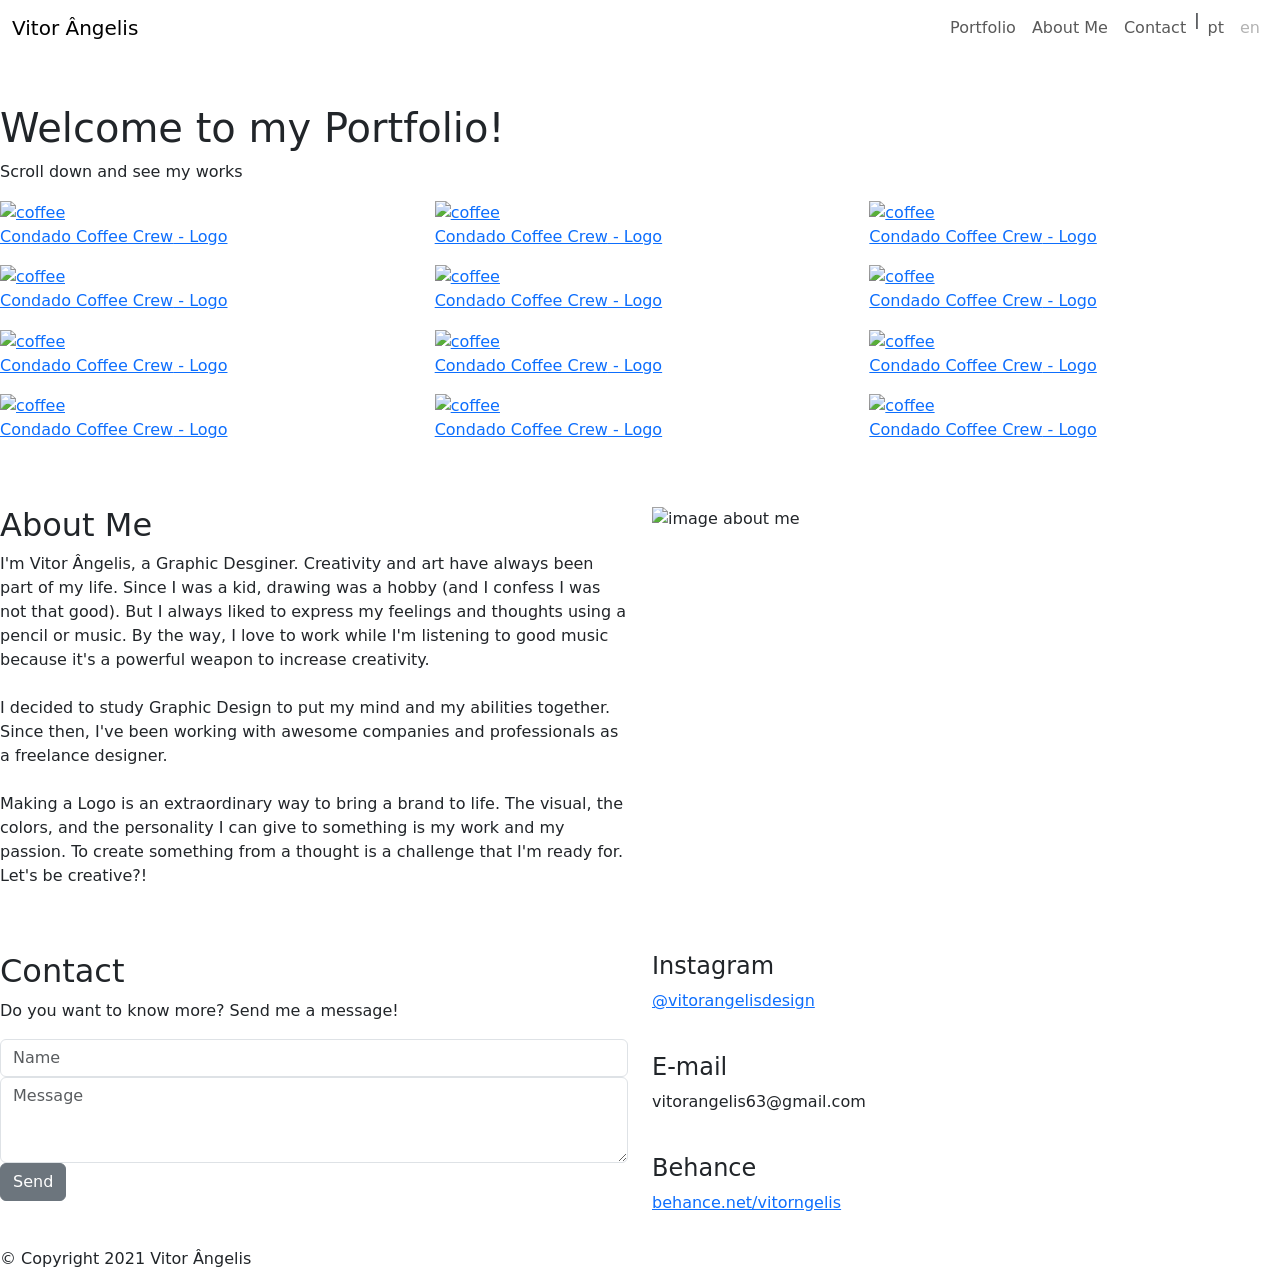
==== index.html @ 1ba9d195 "Add files via upload" ====
<!DOCTYPE html>
<html>

<head>
  <meta charset="utf-8">
  <title>Vitor Ângelis Design</title>
  <link rel="stylesheet" href="css/styles.css">
  <link href="https://cdn.jsdelivr.net/npm/bootstrap@5.1.0/dist/css/bootstrap.min.css" rel="stylesheet" integrity="sha384-KyZXEAg3QhqLMpG8r+8fhAXLRk2vvoC2f3B09zVXn8CA5QIVfZOJ3BCsw2P0p/We" crossorigin="anonymous">
  <script src="https://cdn.jsdelivr.net/npm/bootstrap@5.1.0/dist/js/bootstrap.bundle.min.js" integrity="sha384-U1DAWAznBHeqEIlVSCgzq+c9gqGAJn5c/t99JyeKa9xxaYpSvHU5awsuZVVFIhvj" crossorigin="anonymous"></script>
  <link rel="preconnect" href="https://fonts.googleapis.com">
  <link rel="preconnect" href="https://fonts.gstatic.com" crossorigin>
  <link
    href="https://fonts.googleapis.com/css2?family=Inter:wght@100;200;300;400;500;600;700;800;900&family=Montserrat:ital,wght@0,100;0,200;0,300;0,400;0,500;0,600;0,700;0,800;0,900;1,100;1,200;1,300;1,400;1,500;1,600;1,700;1,800;1,900&display=swap"
    rel="stylesheet">
  <script src="https://kit.fontawesome.com/d910529acf.js" crossorigin="anonymous"></script>
</head>


<body>

  <section id="title">
    <div class="conteiner-fluid">


      <!-- Nav Bar -->


      <nav class="navbar navbar-expand-lg navbar-light">
        <div class="container-fluid" id="navbar">
          <a class="navbar-brand" href="#">Vitor Ângelis</a>
          <button class="navbar-toggler" type="button" data-bs-toggle="collapse" data-bs-target="#navbarNav" aria-controls="navbarNav" aria-expanded="false" aria-label="Toggle navigation">
            <span class="navbar-toggler-icon"></span>
          </button>
          <div class="collapse navbar-collapse" id="navbarNav">
            <ul class="navbar-nav ms-auto">
              <li class="nav-item">
                <a class="nav-link" href="#features">Portfolio</a>
              </li>
              <li class="nav-item">
                <a class="nav-link" href="#about-me">About Me</a>
              </li>
              <li class="nav-item">
                <a class="nav-link" href="#contact">Contact</a>
              </li>
              <li class="nav-item">
                <p class="barra">|</p>
              </li>
              <li class="nav-item">
                <a class="nav-link" href="portugues.html">pt</a>
              </li>
              <li class="nav-item">
                <a class="nav-link disabled" href="index.html">en</a>
              </li>

            </ul>
          </div>
        </div>
      </nav>


      <!-- Title -->

      <div class="row pt-5">

        <div class="col-md-6">
          <h1>Welcome to my Portfolio!</h1>
          <p>Scroll down and see my works</p>
        </div>
<!--
        <div class="col-md-6">
          <img class="title-image" src="images/ccc.png" alt="coffee">
        </div>
      </div>
-->
    </div>
  </section>


  <!-- Features -->

  <section id="features">
    <div class="row">


      <div class="feature-box col-md-6 col-lg-4">
      <a class="legenda" href="#">
        <img class="content-image" src="images/cccv.png" alt="coffee">
        <p class="legenda"><span class="titulo">Condado Coffee Crew</span> - Logo</p>
        </a>
      </div>

      <div class="feature-box col-md-6 col-lg-4">
      <a class="legenda" href="#">
        <img class="content-image" src="images/cccv.png" alt="coffee">
        <p class="legenda"><span class="titulo">Condado Coffee Crew</span> - Logo</p>
        </a>
      </div>

      <div class="feature-box col-md-6 col-lg-4">
      <a class="legenda" href="#">
        <img class="content-image" src="images/cccv.png" alt="coffee">
        <p class="legenda"><span class="titulo">Condado Coffee Crew</span> - Logo</p>
        </a>
      </div>

      <div class="feature-box col-md-6 col-lg-4">
      <a class="legenda" href="#">
        <img class="content-image" src="images/cccv.png" alt="coffee">
        <p class="legenda"><span class="titulo">Condado Coffee Crew</span> - Logo</p>
        </a>
      </div>

      <div class="feature-box col-md-6 col-lg-4">
      <a class="legenda" href="#">
        <img class="content-image" src="images/cccv.png" alt="coffee">
        <p class="legenda"><span class="titulo">Condado Coffee Crew</span> - Logo</p>
        </a>
      </div>

      <div class="feature-box col-md-6 col-lg-4">
      <a class="legenda" href="#">
        <img class="content-image" src="images/cccv.png" alt="coffee">
        <p class="legenda"><span class="titulo">Condado Coffee Crew</span> - Logo</p>
        </a>
      </div>

      <div class="feature-box col-md-6 col-lg-4">
      <a class="legenda" href="#">
        <img class="content-image" src="images/cccv.png" alt="coffee">
        <p class="legenda"><span class="titulo">Condado Coffee Crew</span> - Logo</p>
        </a>
      </div>

      <div class="feature-box col-md-6 col-lg-4">
      <a class="legenda" href="#">
        <img class="content-image" src="images/cccv.png" alt="coffee">
        <p class="legenda"><span class="titulo">Condado Coffee Crew</span> - Logo</p>
        </a>
      </div>

      <div class="feature-box col-md-6 col-lg-4">
      <a class="legenda" href="#">
        <img class="content-image" src="images/cccv.png" alt="coffee">
        <p class="legenda"><span class="titulo">Condado Coffee Crew</span> - Logo</p>
        </a>
      </div>

      <div class="feature-box col-md-6 col-lg-4">
      <a class="legenda" href="#">
        <img class="content-image" src="images/cccv.png" alt="coffee">
        <p class="legenda"><span class="titulo">Condado Coffee Crew</span> - Logo</p>
        </a>
      </div>

      <div class="feature-box col-md-6 col-lg-4">
      <a class="legenda" href="#">
        <img class="content-image" src="images/cccv.png" alt="coffee">
        <p class="legenda"><span class="titulo">Condado Coffee Crew</span> - Logo</p>
        </a>
      </div>

      <div class="feature-box col-md-6 col-lg-4">
      <a class="legenda" href="#">
        <img class="content-image" src="images/cccv.png" alt="coffee">
        <p class="legenda"><span class="titulo">Condado Coffee Crew</span> - Logo</p>
        </a>
      </div>

    </div>
  </section>


  <!-- Testimonials -->

  <section id="about-me">

    <div class="row pt-5 about">


      <div class="col-md-6">
        <h2 class="sobre">About Me</h2>
        <p class="about-text">I'm Vitor Ângelis, a Graphic Desginer. Creativity and art have always been part of my life.
          Since I was a kid, drawing was a hobby (and I confess I was not that good).
          But I always liked to express my feelings and thoughts using a pencil or music.
          By the way, I love to work while I'm listening to good music because it's a powerful weapon to increase creativity.<br><br>
          I decided to study Graphic Design to put my mind and my abilities together.
          Since then, I've been working with awesome companies and professionals as a freelance designer.<br><br>
          Making a Logo is an extraordinary way to bring a brand to life.
          The visual, the colors, and the personality I can give to something is my work and my passion.
          To create something from a thought is a challenge that I'm ready for. Let's be creative?!
        </p>
      </div>
      <div class="about-image-bg col-md-6">
        <img class="about-image" src="images/vai.jpg" alt="image about me">
      </div>
    </div>

  </section>



  <!-- Press -->

  <section id="contact">
    <div class="row pt-5 contact">



      <div class="mb-3 col-md-6">
        <h2>Contact</h2>
        <p class='message'>Do you want to know more? Send me a message!</p>



        <input type="email" class="form-control" id="exampleFormControlInput1" placeholder="Name">
        <textarea class="form-control" id="exampleFormControlTextarea1" rows="3" placeholder="Message"></textarea>
        <button type="button" class="btn btn-secondary">Send</button>

      </div>
      <div class="contatos mb-3 col-md-6">

        <i class="fab fa-instagram"></i>
        <h4>Instagram</h4>
        <p class="insta"><a class="link" href="https://www.instagram.com/vitorangelisdesign/">@vitorangelisdesign</a></p>
        <br>
        <i class="far fa-envelope"></i>
        <h4>E-mail</h4>
        <p class="insta">vitorangelis63@gmail.com</p>
        <br>
        <i class="fab fa-behance"></i>
        <h4>Behance</h4>
        <p class="insta"><a class="link" href="https://www.behance.net/vitorngelis">behance.net/vitorngelis</a></p>

      </div>



    </div>

  </section>


  <!-- Pricing -->



  <!-- Footer -->

  <footer id="footer">
    <div class="footer">
      <p class="footer-paragraph">© Copyright 2021 Vitor Ângelis</p>
    </div>


  </footer>


</body>

</html>
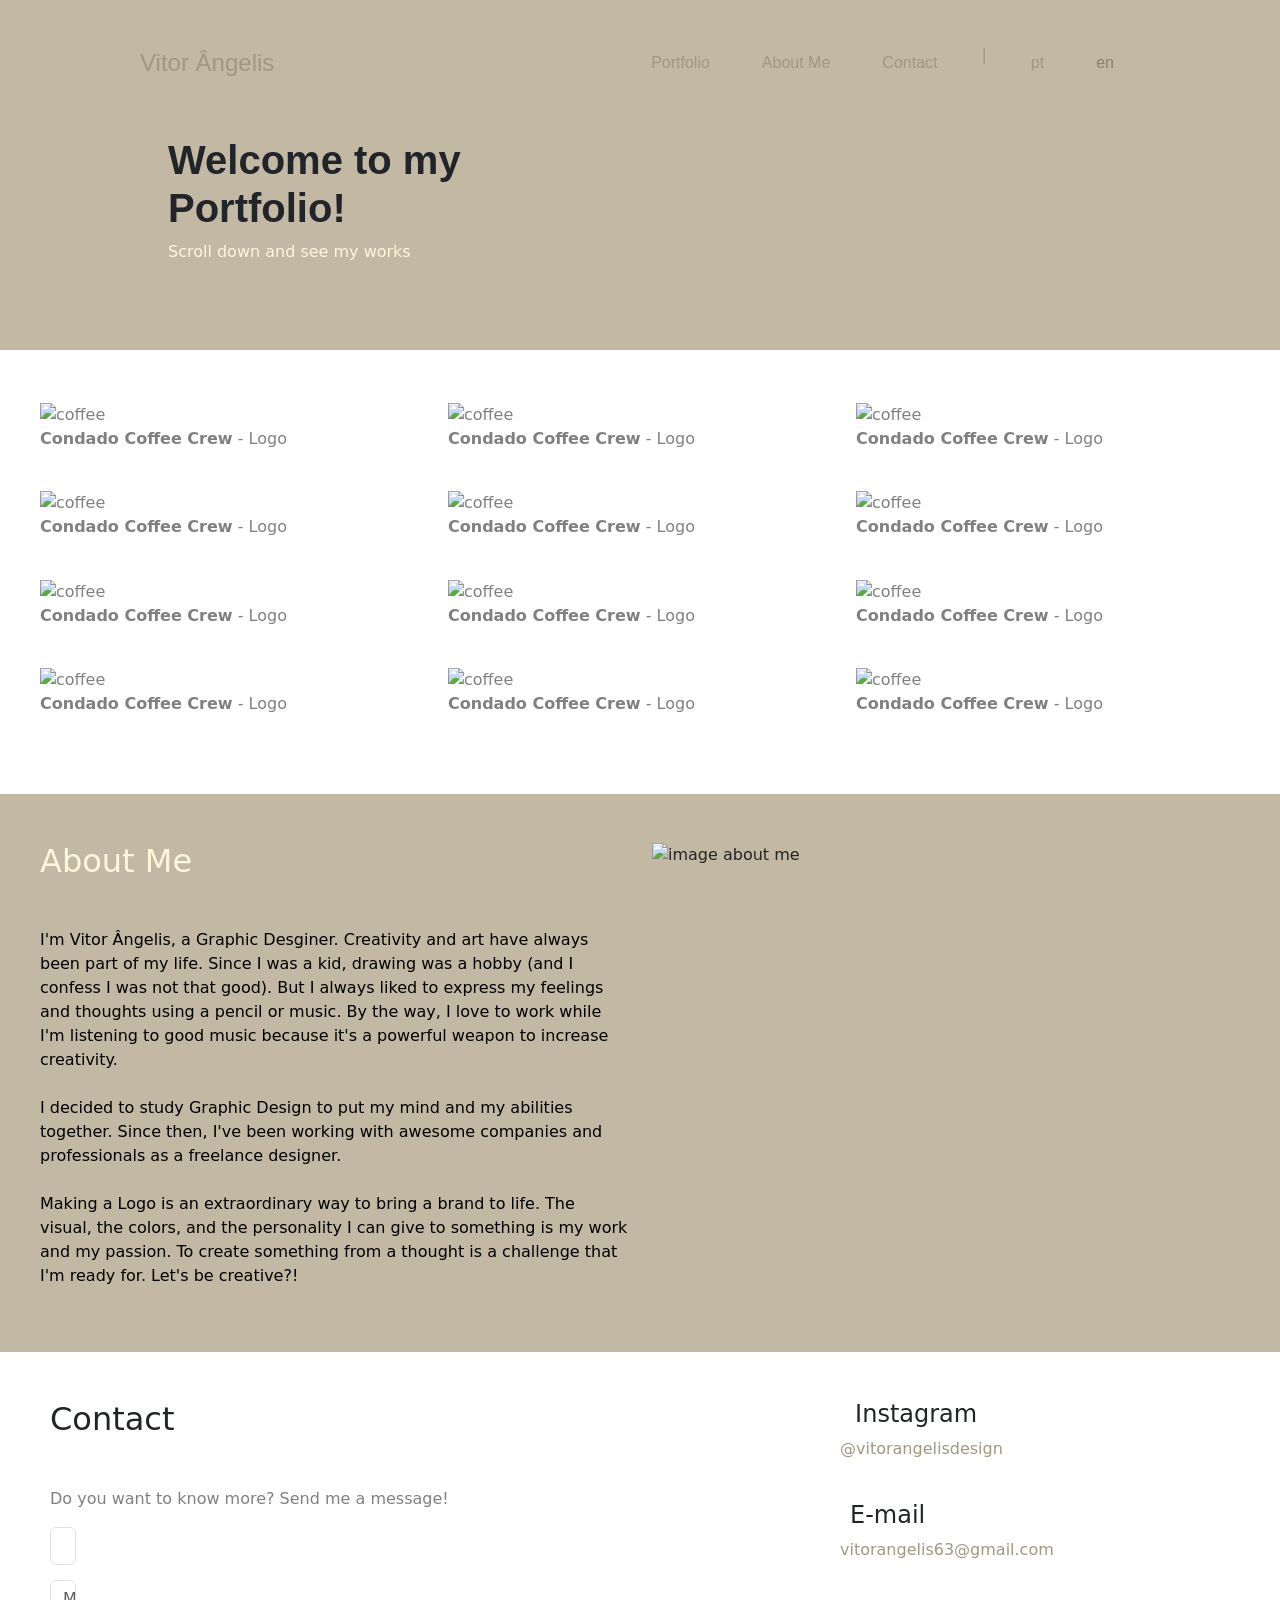
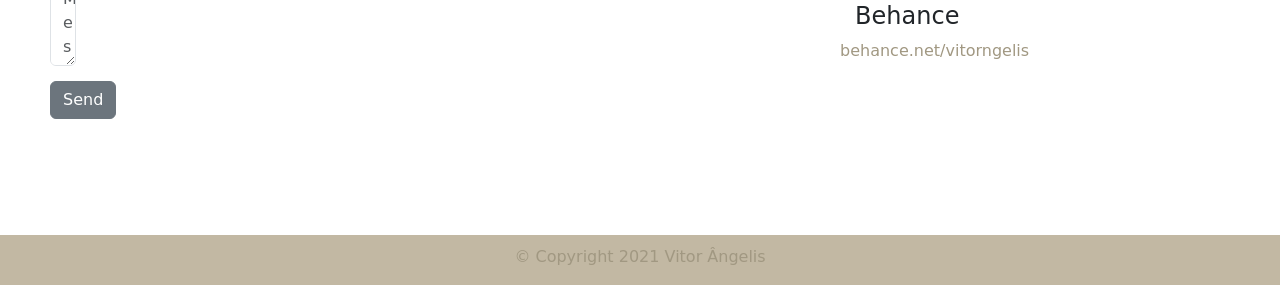
==== commit bbd29ba8: "Update index.html" ====
--- a/index.html
+++ b/index.html
@@ -13,6 +13,7 @@
     href="https://fonts.googleapis.com/css2?family=Inter:wght@100;200;300;400;500;600;700;800;900&family=Montserrat:ital,wght@0,100;0,200;0,300;0,400;0,500;0,600;0,700;0,800;0,900;1,100;1,200;1,300;1,400;1,500;1,600;1,700;1,800;1,900&display=swap"
     rel="stylesheet">
   <script src="https://kit.fontawesome.com/d910529acf.js" crossorigin="anonymous"></script>
+  <link rel="stylesheet" href="http://vitorangelis.github.io/styles.css">
 </head>
 
 
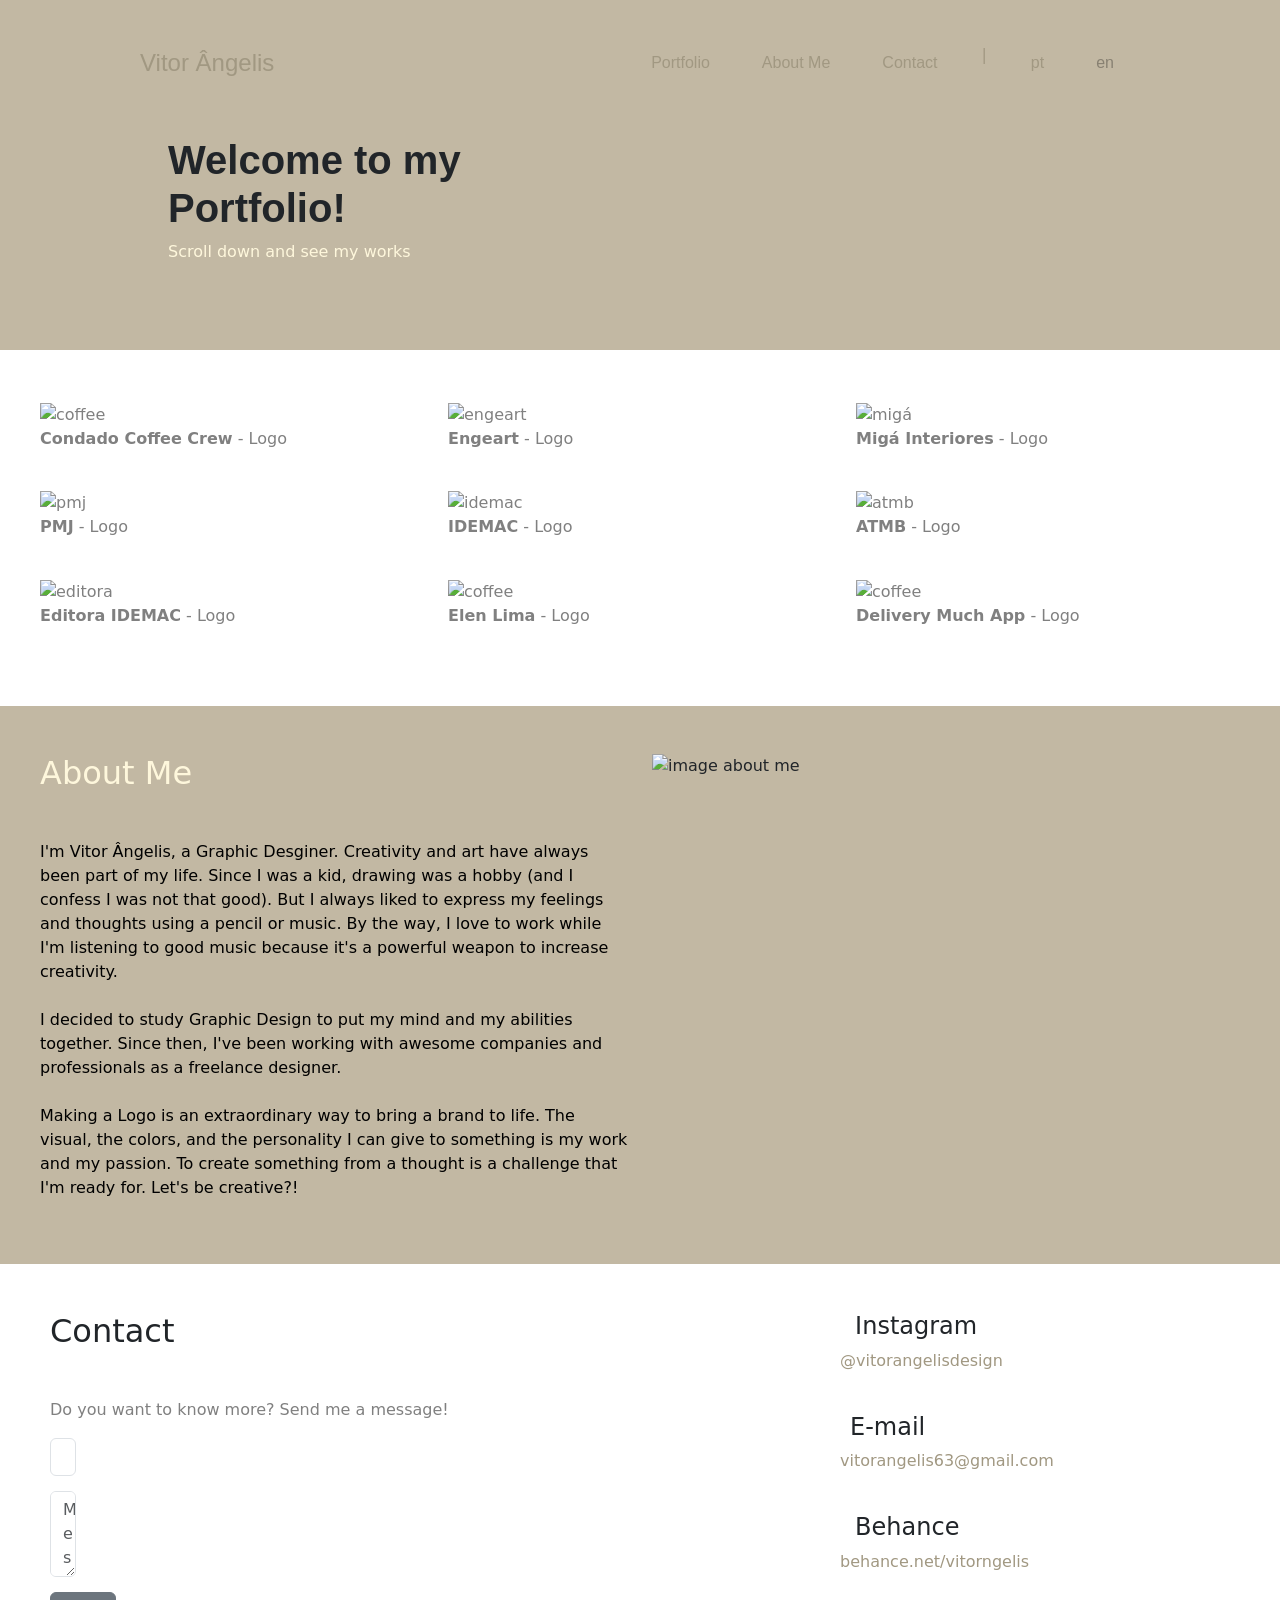
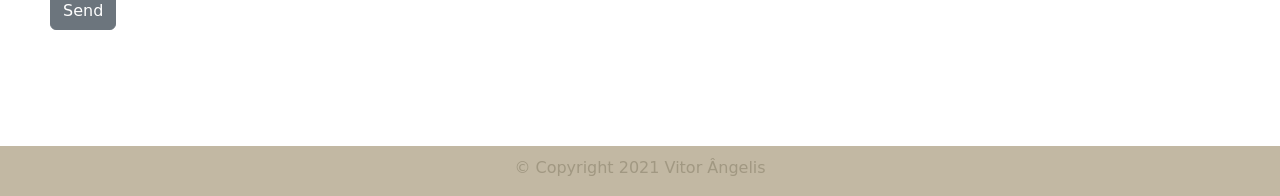
==== commit 2891ec26: "Update index.html" ====
--- a/index.html
+++ b/index.html
@@ -13,7 +13,7 @@
     href="https://fonts.googleapis.com/css2?family=Inter:wght@100;200;300;400;500;600;700;800;900&family=Montserrat:ital,wght@0,100;0,200;0,300;0,400;0,500;0,600;0,700;0,800;0,900;1,100;1,200;1,300;1,400;1,500;1,600;1,700;1,800;1,900&display=swap"
     rel="stylesheet">
   <script src="https://kit.fontawesome.com/d910529acf.js" crossorigin="anonymous"></script>
-  <link rel="stylesheet" href="http://vitorangelis.github.io/styles.css">
+  <link rel="stylesheet" href="https://vitorangelis.github.io/css/styles.css">
 </head>
 
 
@@ -79,93 +79,73 @@
 
   <!-- Features -->
 
-  <section id="features">
+   <section id="features">
     <div class="row">
 
-
+<!-- Logo 1 -->
       <div class="feature-box col-md-6 col-lg-4">
       <a class="legenda" href="#">
         <img class="content-image" src="images/cccv.png" alt="coffee">
         <p class="legenda"><span class="titulo">Condado Coffee Crew</span> - Logo</p>
         </a>
       </div>
-
-      <div class="feature-box col-md-6 col-lg-4">
-      <a class="legenda" href="#">
-        <img class="content-image" src="images/cccv.png" alt="coffee">
-        <p class="legenda"><span class="titulo">Condado Coffee Crew</span> - Logo</p>
-        </a>
-      </div>
-
-      <div class="feature-box col-md-6 col-lg-4">
-      <a class="legenda" href="#">
-        <img class="content-image" src="images/cccv.png" alt="coffee">
-        <p class="legenda"><span class="titulo">Condado Coffee Crew</span> - Logo</p>
-        </a>
-      </div>
-
-      <div class="feature-box col-md-6 col-lg-4">
-      <a class="legenda" href="#">
-        <img class="content-image" src="images/cccv.png" alt="coffee">
-        <p class="legenda"><span class="titulo">Condado Coffee Crew</span> - Logo</p>
-        </a>
-      </div>
-
-      <div class="feature-box col-md-6 col-lg-4">
-      <a class="legenda" href="#">
-        <img class="content-image" src="images/cccv.png" alt="coffee">
-        <p class="legenda"><span class="titulo">Condado Coffee Crew</span> - Logo</p>
-        </a>
-      </div>
-
-      <div class="feature-box col-md-6 col-lg-4">
-      <a class="legenda" href="#">
-        <img class="content-image" src="images/cccv.png" alt="coffee">
-        <p class="legenda"><span class="titulo">Condado Coffee Crew</span> - Logo</p>
-        </a>
-      </div>
-
-      <div class="feature-box col-md-6 col-lg-4">
-      <a class="legenda" href="#">
-        <img class="content-image" src="images/cccv.png" alt="coffee">
-        <p class="legenda"><span class="titulo">Condado Coffee Crew</span> - Logo</p>
-        </a>
-      </div>
-
-      <div class="feature-box col-md-6 col-lg-4">
-      <a class="legenda" href="#">
-        <img class="content-image" src="images/cccv.png" alt="coffee">
-        <p class="legenda"><span class="titulo">Condado Coffee Crew</span> - Logo</p>
-        </a>
-      </div>
-
-      <div class="feature-box col-md-6 col-lg-4">
-      <a class="legenda" href="#">
-        <img class="content-image" src="images/cccv.png" alt="coffee">
-        <p class="legenda"><span class="titulo">Condado Coffee Crew</span> - Logo</p>
-        </a>
-      </div>
-
-      <div class="feature-box col-md-6 col-lg-4">
-      <a class="legenda" href="#">
-        <img class="content-image" src="images/cccv.png" alt="coffee">
-        <p class="legenda"><span class="titulo">Condado Coffee Crew</span> - Logo</p>
-        </a>
-      </div>
-
-      <div class="feature-box col-md-6 col-lg-4">
-      <a class="legenda" href="#">
-        <img class="content-image" src="images/cccv.png" alt="coffee">
-        <p class="legenda"><span class="titulo">Condado Coffee Crew</span> - Logo</p>
-        </a>
-      </div>
-
-      <div class="feature-box col-md-6 col-lg-4">
-      <a class="legenda" href="#">
-        <img class="content-image" src="images/cccv.png" alt="coffee">
-        <p class="legenda"><span class="titulo">Condado Coffee Crew</span> - Logo</p>
-        </a>
-      </div>
+<!-- Logo 2 -->
+      <div class="feature-box col-md-6 col-lg-4">
+      <a class="legenda" href="#">
+        <img class="content-image" src="images/engeart.jpg" alt="engeart">
+        <p class="legenda"><span class="titulo">Engeart</span> - Logo</p>
+        </a>
+      </div>
+<!-- Logo 3 -->
+      <div class="feature-box col-md-6 col-lg-4">
+      <a class="legenda" href="#">
+        <img class="content-image" src="images/miga.jpg" alt="migá">
+        <p class="legenda"><span class="titulo">Migá Interiores</span> - Logo</p>
+        </a>
+      </div>
+<!-- Logo 4 -->
+      <div class="feature-box col-md-6 col-lg-4">
+      <a class="legenda" href="#">
+        <img class="content-image" src="images/pmj.jpg" alt="pmj">
+        <p class="legenda"><span class="titulo">PMJ</span> - Logo</p>
+        </a>
+      </div>
+<!-- Logo 5 -->
+      <div class="feature-box col-md-6 col-lg-4">
+      <a class="legenda" href="#">
+        <img class="content-image" src="images/idemac.jpg" alt="idemac">
+        <p class="legenda"><span class="titulo">IDEMAC</span> - Logo</p>
+        </a>
+      </div>
+<!-- Logo 6 -->
+      <div class="feature-box col-md-6 col-lg-4">
+      <a class="legenda" href="#">
+        <img class="content-image" src="images/atmb.jpg" alt="atmb">
+        <p class="legenda"><span class="titulo">ATMB</span> - Logo</p>
+        </a>
+      </div>
+<!-- Logo 7 -->
+      <div class="feature-box col-md-6 col-lg-4">
+      <a class="legenda" href="#">
+        <img class="content-image" src="images/edit.jpg" alt="editora">
+        <p class="legenda"><span class="titulo">Editora IDEMAC</span> - Logo</p>
+        </a>
+      </div>
+<!-- Logo 8 -->
+      <div class="feature-box col-md-6 col-lg-4">
+      <a class="legenda" href="#">
+        <img class="content-image" src="images/elen.jpg" alt="coffee">
+        <p class="legenda"><span class="titulo">Elen Lima</span> - Logo</p>
+        </a>
+      </div>
+<!-- Logo 9 -->
+      <div class="feature-box col-md-6 col-lg-4">
+      <a class="legenda" href="#">
+        <img class="content-image" src="images/dm.jpg" alt="coffee">
+        <p class="legenda"><span class="titulo">Delivery Much App</span> - Logo</p>
+        </a>
+      </div>
+
 
     </div>
   </section>
--- a/css/styles.css
+++ b/css/styles.css
@@ -0,0 +1,157 @@
+#title {
+  background-color: #C2B8A3;
+  height: 350px;
+}
+
+#navbar {
+  padding-top: 0;
+  height: 50px;
+  width: 100%;
+  background-color: #C2B8A3;
+  margin-top: 0;
+}
+
+#about-me {
+  background-color: #C2B8A3;
+}
+
+.conteiner-fluid {
+  padding: 3% 10%;
+  padding-bottom: 0;
+}
+
+.barra {
+  color: #A19882;
+}
+
+h1 {
+  font-family: 'Montserrat', sans-serif;
+  font-weight: 800;
+}
+
+h2 {
+  padding-bottom: 40px;
+}
+
+.navbar {
+  padding: 0 0;
+}
+
+.navbar-brand {
+  font-family: 'Montserrat', sans-serif;
+  font-size: 1.5rem;
+  font-weight: 300;
+  color: #A19882;
+}
+
+.nav-item {
+  padding: 0 18px;
+  width: auto;
+
+}
+
+
+
+.nav-link {
+  font-family: 'Montserrat', sans-serif;
+  font-size: 1rem;
+  color: #A19882;
+}
+
+.title-image {
+  width: 80%;
+}
+
+.row {
+  padding: 40px 40px 50px 40px;
+}
+
+.feature-box {
+  padding: 12px;
+}
+
+.content-image {
+  width: 100%;
+}
+
+.contact {
+  padding-left: 50px;
+  padding-top: 100px;
+  padding-right: 50px;
+  padding-bottom: 100px;
+}
+
+.message {
+  color: grey;
+  text-align: left;
+}
+
+.about-image {
+  width: 100%;
+}
+
+.about-text {
+  color: black;
+}
+
+p {
+  color: #FEF7DC;
+}
+
+.footer {
+  background-color: #C2B8A3;
+  height: 50px;
+}
+
+.footer-paragraph {
+  color: #A19882;
+  margin-bottom: 0px;
+  padding-top: 10px;
+  text-align: center;
+}
+
+.about {
+  padding-bottom: 48px;
+}
+
+.form-control {
+  margin-bottom: 15px;
+  width: 5px;
+}
+
+.fab {
+  display: inline-block;
+}
+
+.insta {
+  color: #A19882;
+}
+
+h4 {
+  display: inline-block;
+  padding-left: 10px;
+}
+
+.contatos {
+  padding-left: 200px;
+}
+
+.link {
+  text-decoration: none;
+  color: #A19882;
+
+}
+
+.sobre {
+  color: #FEF7DC;
+}
+
+.legenda {
+  color: grey;
+  text-align: left;
+  text-decoration: none;
+}
+
+.titulo {
+  font-weight: 600;
+}
